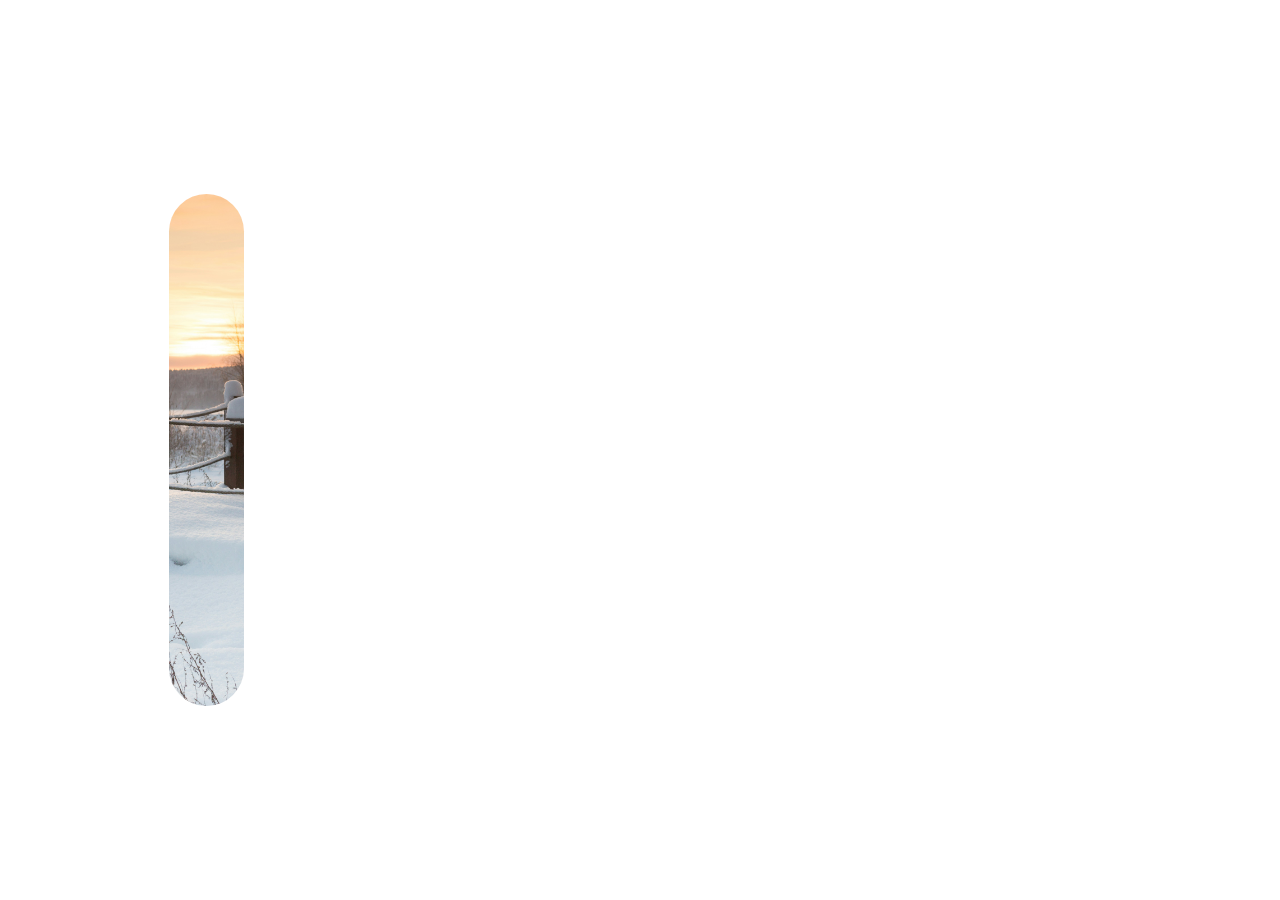
==== ExpandingCard/index.html @ 518ddd5a "First Project" ====
<!DOCTYPE html>
<html lang="en">
  <head>
    <meta charset="UTF-8" />
    <meta name="viewport" content="width=device-width, initial-scale=1.0" />
    <title>Expanding Cards</title>
    <link rel="stylesheet" href="style.css" />
  </head>
  <body>
    <div class="container">
      <div
        class="panel"
        style="background-image: url('/ExpandingCard/Images/pic1.jpg')"
      >
        <h3>Relaxing palm trees</h3>
      </div>
      <div
        class="panel"
        style="background-image: url('/ExpandingCard/Images/pic2.jpg')"
      >
        <h3>Snowy mountain chalet</h3>
      </div>
      <div
        class="panel active"
        style="background-image: url('/ExpandingCard/Images/pic3.jpg')"
      >
        <h3>Whispering twilight woods</h3>
      </div>
      <div
        class="panel"
        style="background-image: url('/ExpandingCard/Images/pic4.jpg')"
      >
        <h3>Misty road</h3>
      </div>
      <div
        class="panel"
        style="background-image: url('/ExpandingCard/Images/pic5.jpg')"
      >
        <h3>Sailing calm waters</h3>
      </div>
    </div>
    <script src="script.js"></script>
  </body>
</html>
---- ExpandingCard/style.css ----
* {
  padding: 0;
  margin: 0;
  box-sizing: border-box;
}

body {
  font-family: system-ui, -apple-system, BlinkMacSystemFont, "Segoe UI", Roboto,
    Oxygen, Ubuntu, Cantarell, "Open Sans", "Helvetica Neue", sans-serif;
  display: flex;
  align-items: center;
  justify-content: center;
  height: 100vh;
  overflow: hidden;
}

.container {
  display: flex;
  width: 90vw;
}

.panel {
  background-size: auto 100%;
  background-position: center;
  background-repeat: no-repeat;
  height: 40vw;
  border-radius: 44px;
  color: #fff;
  cursor: pointer;
  flex: 0.5;
  margin: 10px;
  position: relative;
  transition: flex 0.7s ease-in;
}

.panel h3 {
  font-size: 24px;
  position: absolute;
  bottom: 20px;
  left: 20px;
  margin: 0;
  opacity: 0;
}

.panel.active {
  flex: 5;
}

.panel.active h3 {
  opacity: 1;
  transition: opacity 0.3s ease-in 0.4s;
}

@media (max-width: 480px) {
  .container {
    width: 100vw;
  }
  .panel:nth-of-type(4),
  .panel:nth-of-type(5) {
    display: none;
  }
}
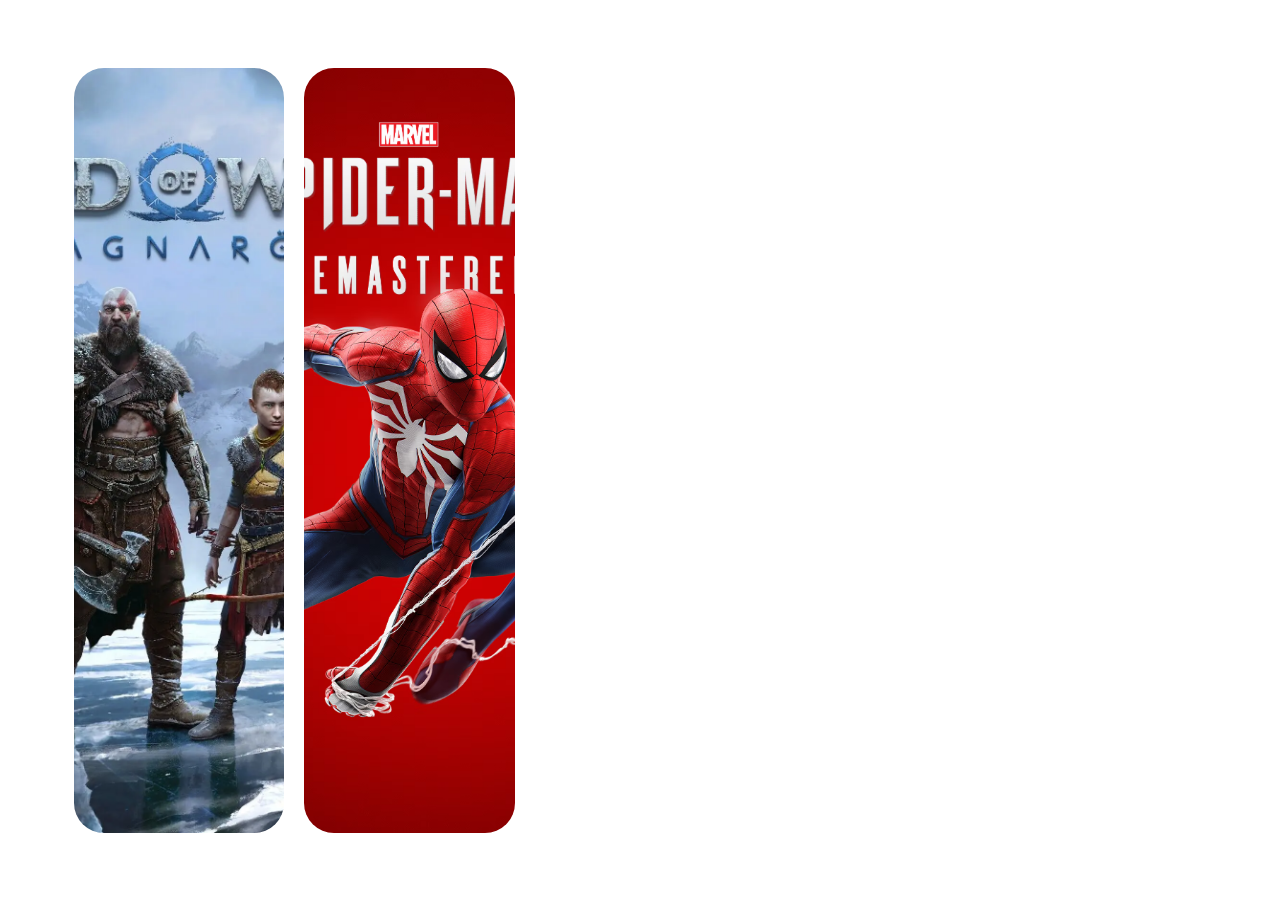
==== commit eaa444b2: "Project 1" ====
--- a/ExpandingCard/index.html
+++ b/ExpandingCard/index.html
@@ -3,40 +3,45 @@
   <head>
     <meta charset="UTF-8" />
     <meta name="viewport" content="width=device-width, initial-scale=1.0" />
-    <title>Expanding Cards</title>
+    <title>PS/XBOX</title>
+    <link
+      rel="shortcut icon"
+      href="https://encrypted-tbn0.gstatic.com/images?q=tbn:ANd9GcRm7ITvZthlDr39xIXq4WkZ42ng7XhqpMk_Ug&s"
+      type="image/x-icon"
+    />
     <link rel="stylesheet" href="style.css" />
   </head>
   <body>
     <div class="container">
       <div
-        class="panel"
-        style="background-image: url('/ExpandingCard/Images/pic1.jpg')"
+        class="card"
+        style="background-image: url('/ExpandingCard/Images/pic1.webp')"
       >
-        <h3>Relaxing palm trees</h3>
+        <h3>God of War Ragnarok</h3>
       </div>
       <div
-        class="panel"
-        style="background-image: url('/ExpandingCard/Images/pic2.jpg')"
+        class="card"
+        style="background-image: url('/ExpandingCard/Images/pic2.avif')"
       >
-        <h3>Snowy mountain chalet</h3>
+        <h3>Spider Man Remastered</h3>
       </div>
       <div
-        class="panel active"
+        class="card"
         style="background-image: url('/ExpandingCard/Images/pic3.jpg')"
       >
-        <h3>Whispering twilight woods</h3>
+        <h3>Elden Ring</h3>
       </div>
       <div
-        class="panel"
+        class="card"
         style="background-image: url('/ExpandingCard/Images/pic4.jpg')"
       >
-        <h3>Misty road</h3>
+        <h3>Forza Horizon 5</h3>
       </div>
       <div
-        class="panel"
+        class="card"
         style="background-image: url('/ExpandingCard/Images/pic5.jpg')"
       >
-        <h3>Sailing calm waters</h3>
+        <h3>Grand Theft Auto 5</h3>
       </div>
     </div>
     <script src="script.js"></script>
--- a/ExpandingCard/style.css
+++ b/ExpandingCard/style.css
@@ -1,6 +1,6 @@
 * {
+  margin: 0;
   padding: 0;
-  margin: 0;
   box-sizing: border-box;
 }
 
@@ -8,10 +8,11 @@
   font-family: system-ui, -apple-system, BlinkMacSystemFont, "Segoe UI", Roboto,
     Oxygen, Ubuntu, Cantarell, "Open Sans", "Helvetica Neue", sans-serif;
   display: flex;
+  justify-content: center;
   align-items: center;
-  justify-content: center;
   height: 100vh;
   overflow: hidden;
+  margin: 0;
 }
 
 .container {
@@ -19,12 +20,12 @@
   width: 90vw;
 }
 
-.panel {
-  background-size: auto 100%;
+.card {
+  background-size: cover;
   background-position: center;
   background-repeat: no-repeat;
-  height: 40vw;
-  border-radius: 44px;
+  height: 85vh;
+  border-radius: 30px;
   color: #fff;
   cursor: pointer;
   flex: 0.5;
@@ -33,30 +34,45 @@
   transition: flex 0.7s ease-in;
 }
 
-.panel h3 {
+.card h3 {
   font-size: 24px;
   position: absolute;
-  bottom: 20px;
-  left: 20px;
-  margin: 0;
+  bottom: 25px;
+  left: 15px;
   opacity: 0;
 }
 
-.panel.active {
-  flex: 5;
+.card.active {
+  flex: 1.2;
 }
 
-.panel.active h3 {
+.card.active h3 {
   opacity: 1;
   transition: opacity 0.3s ease-in 0.4s;
 }
 
-@media (max-width: 480px) {
+@media only screen and (max-width: 1050px) {
   .container {
     width: 100vw;
   }
-  .panel:nth-of-type(4),
-  .panel:nth-of-type(5) {
+  .card:nth-last-of-type(1) {
     display: none;
   }
 }
+
+@media only screen and (max-width: 850px) {
+  .container {
+    width: 100vw;
+  }
+  .card:nth-last-of-type(2) {
+    display: none;
+  }
+}
+@media only screen and (max-width: 750px) {
+  .container {
+    width: 100vw;
+  }
+  .card:nth-last-of-type(3) {
+    display: none;
+  }
+}
